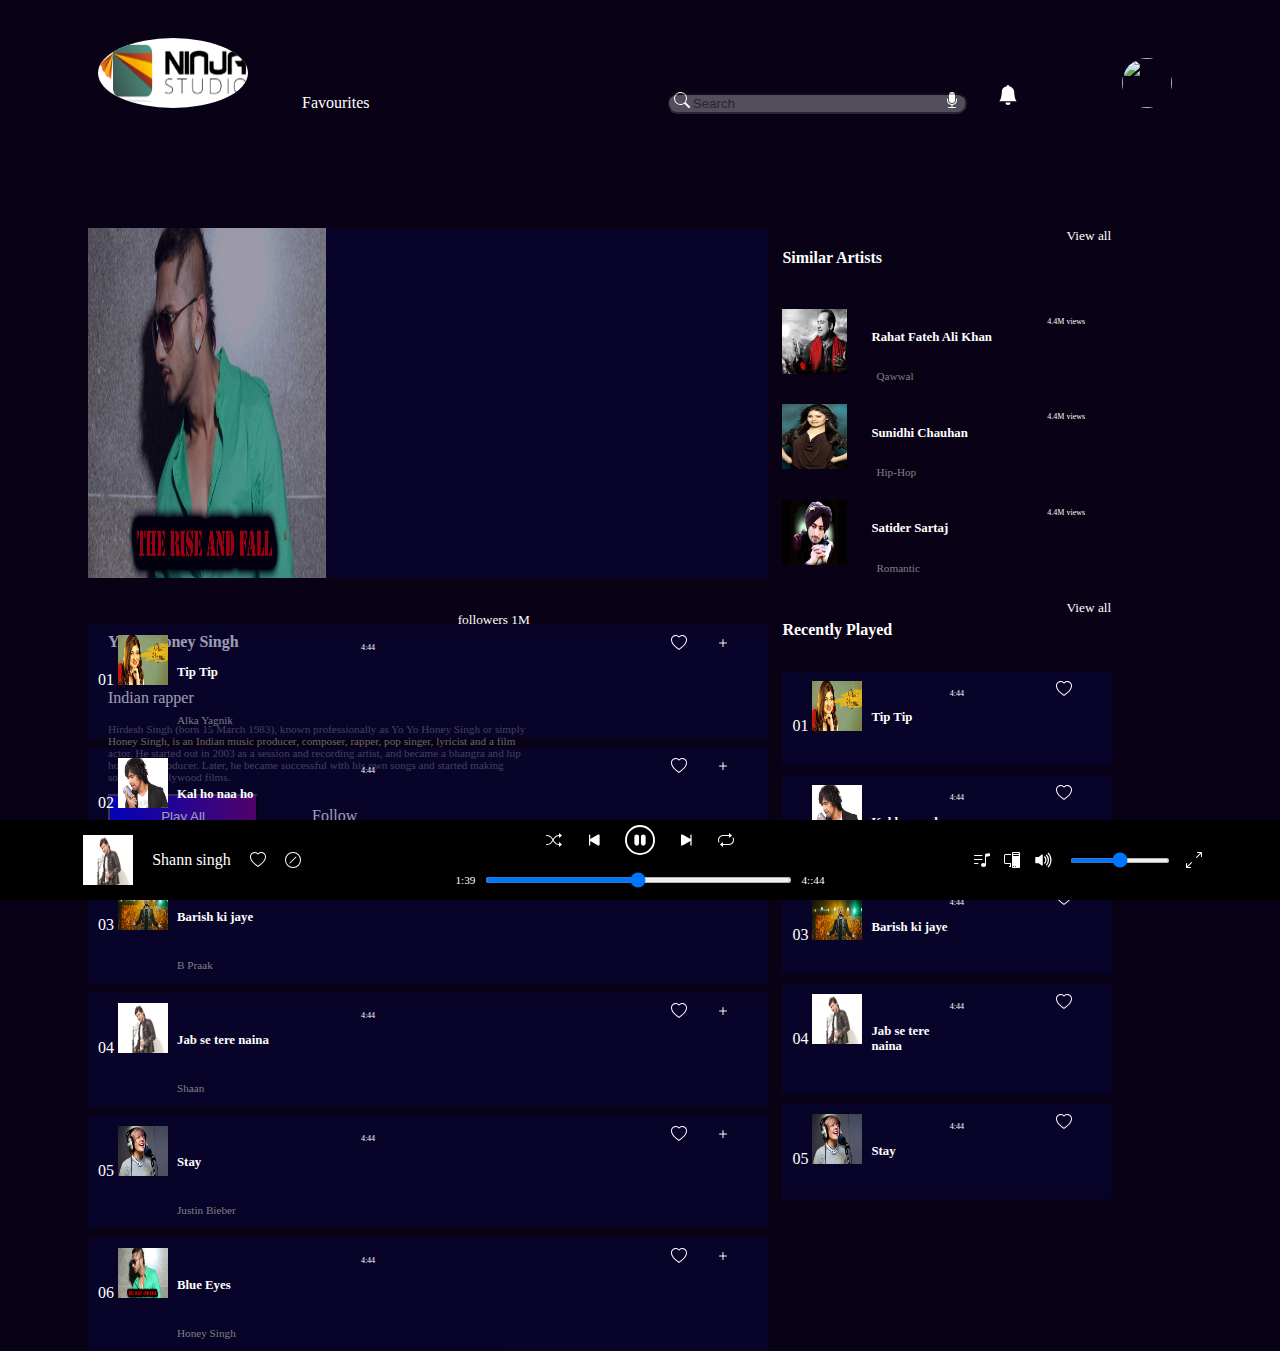
==== main.html @ 6ffce65a "first-Commit" ====
<!DOCTYPE html>
<html lang="en">
<head>

    <meta charset="UTF-8">
    <meta name="viewport" content="width=device-width, initial-scale=1.0">
    <link href="https://cdn.jsdelivr.net/npm/bootstrap@5.2.0/dist/css/bootstrap.min.css" rel="stylesheet" integrity="sha384-gH2yIJqKdNHPEq0n4Mqa/HGKIhSkIHeL5AyhkYV8i59U5AR6csBvApHHNl/vI1Bx" crossorigin="anonymous">
    <link href="mainStyle.css" rel="styleSheet" type="text/css">
    <link href="../favicon.ico" rel= "icon" type="image/x-icon">
    <title>Music Player</title>

</head>
<body >
    
  <nav>
    <img src="images/ninja-studio-1600px.png" class="logo-img ">
    <p style="display:inline-block ; margin-left:50px;">Favourites</p>
    
    
    <div style="display:inline-block;" class="search-bar">
      <div class="lens">
      <svg xmlns="http://www.w3.org/2000/svg" width="16" height="16" fill="currentColor" class="bi bi-search search-icon" viewBox="0 0 16 16">
        <path d="M11.742 10.344a6.5 6.5 0 1 0-1.397 1.398h-.001c.03.04.062.078.098.115l3.85 3.85a1 1 0 0 0 1.415-1.414l-3.85-3.85a1.007 1.007 0 0 0-.115-.1zM12 6.5a5.5 5.5 0 1 1-11 0 5.5 5.5 0 0 1 11 0z"/>
      </svg>
    </div>
    
        <input  type="search" placeholder="&nbsp; &nbsp; &nbsp; Search" class="nav-input">
      
      <div class="mic">
      <svg xmlns="http://www.w3.org/2000/svg" width="16" height="16" fill="currentColor" class="bi bi-mic-fill" viewBox="0 0 16 16">
        <path d="M5 3a3 3 0 0 1 6 0v5a3 3 0 0 1-6 0V3z"/>
        <path d="M3.5 6.5A.5.5 0 0 1 4 7v1a4 4 0 0 0 8 0V7a.5.5 0 0 1 1 0v1a5 5 0 0 1-4.5 4.975V15h3a.5.5 0 0 1 0 1h-7a.5.5 0 0 1 0-1h3v-2.025A5 5 0 0 1 3 8V7a.5.5 0 0 1 .5-.5z"/>
      </svg>
    </div>
    </div>
    <svg xmlns="http://www.w3.org/2000/svg" width="20" height="20" fill="currentColor" class="bi bi-bell-fill bell-icon" viewBox="0 0 16 16">
      <path d="M8 16a2 2 0 0 0 2-2H6a2 2 0 0 0 2 2zm.995-14.901a1 1 0 1 0-1.99 0A5.002 5.002 0 0 0 3 6c0 1.098-.5 6-2 7h14c-1.5-1-2-5.902-2-7 0-2.42-1.72-4.44-4.005-4.901z"/>
    </svg>
    
    <img src="../arya.jpg" id="my-image">
    
  </nav>



  <section>

    <div id="main-song">
      <img src="images/the-rise-and-fall-of-yo-yo-honey-singh-2.jpg" class="card" >
      <div id="song-desc">
        <div class="song-heading">
        <h4 class="main-song-name">Yo Yo Honey Singh</h4>
        <small >followers 1M</small>
      </div>
        <p >Indian rapper</p>
        <p class="about-song"> 
          Hirdesh Singh (born 15 March 1983), known professionally as Yo Yo Honey Singh or simply Honey Singh, is an 
          Indian music producer, composer, rapper, pop singer, lyricist and a film actor. He started out in 2003 as 
          a session and recording artist, and became a bhangra and hip hop music producer. Later, he became successful 
          with his own songs and started making songs for Bollywood films.
        </p>
        <button type="submit" class="play-all">Play All</button>
        <p style="display: inline; margin-left:50px;">Follow</p>
        <p style="font-size:0.7rem;">247 Tracks | 19 albums</p>
      </div>
      
    </div>


    <div class="main-aside">
      <div class="song-heading">
        <h4 class="main-song-name">Similar Artists</h4>
        <small >View all</small>
      </div>

      <div>
        <div class="singer">
        <img src="images/rahat-fateh-ali-khan.jpeg" class="singer-img card">

        <div class="aside-song">
          <div class="name-views">
            <h5 class="singer-name">Rahat Fateh Ali Khan</h5>
            <p class="views"> 4.4M views</p>
          </div>
          <p class="singer-type">Qawwal</p>
        </div>
        </div>  

        <div class="singer">
          <img src="images/sunidhi-chauhan.jpeg" class="singer-img card">
  
          <div class="aside-song">
            <div class="name-views">
              <h5 class="singer-name">Sunidhi Chauhan</h5>
              <p class="views"> 4.4M views</p>
            </div>
            <p class="singer-type">Hip-Hop</p>
          </div>
          </div>  

          <div class="singer">
            <img src="images/satinder-sartaj.jpeg" class="singer-img card">
    
            <div class="aside-song">
              <div class="name-views">
                <h5 class="singer-name">Satider Sartaj</h5>
                <p class="views"> 4.4M views</p>
              </div>
              <p class="singer-type">Romantic</p>
            </div>
            </div>  
      </div>

    </div>

  </section>

  <section>
    <div id="song-list">
      <div  class="ind-song">
        <span>01</span>
        <img src="images/alka-yagnik.jpeg" class="song-img card">
        <div class="song-about">
          <div class="name-time">
            <h6 class="singer-name">Tip Tip </h6>
            <p class="views">4:44</p>
          </div>
          <p class="singer-type">Alka Yagnik</p>
        </div>
        <div class="like-add-icons">
          <svg xmlns="http://www.w3.org/2000/svg" width="16" height="16" fill="currentColor" class="bi bi-heart like" viewBox="0 0 16 16">
            <path d="m8 2.748-.717-.737C5.6.281 2.514.878 1.4 3.053c-.523 1.023-.641 2.5.314 4.385.92 1.815 2.834 3.989 6.286 6.357 3.452-2.368 5.365-4.542 6.286-6.357.955-1.886.838-3.362.314-4.385C13.486.878 10.4.28 8.717 2.01L8 2.748zM8 15C-7.333 4.868 3.279-3.04 7.824 1.143c.06.055.119.112.176.171a3.12 3.12 0 0 1 .176-.17C12.72-3.042 23.333 4.867 8 15z"/>
          </svg>
          <span>&nbsp; &nbsp; &nbsp;</span>
          <svg xmlns="http://www.w3.org/2000/svg" width="16" height="16" fill="currentColor" class="bi bi-plus add" viewBox="0 0 16 16">
            <path d="M8 4a.5.5 0 0 1 .5.5v3h3a.5.5 0 0 1 0 1h-3v3a.5.5 0 0 1-1 0v-3h-3a.5.5 0 0 1 0-1h3v-3A.5.5 0 0 1 8 4z"/>
          </svg>
        </div>
      </div>

      <div  class="ind-song">
        <span>02</span>
        <img src="images/sonu-nigam.jpeg" class="song-img card">
        <div class="song-about">
          <div class="name-time">
            <h6 class="singer-name">Kal ho naa ho </h6>
            <p class="views">4:44</p>
          </div>
          <p class="singer-type">sonu Nigam</p>
        </div>
        <div class="like-add-icons">
          <svg xmlns="http://www.w3.org/2000/svg" width="16" height="16" fill="currentColor" class="bi bi-heart like" viewBox="0 0 16 16">
            <path d="m8 2.748-.717-.737C5.6.281 2.514.878 1.4 3.053c-.523 1.023-.641 2.5.314 4.385.92 1.815 2.834 3.989 6.286 6.357 3.452-2.368 5.365-4.542 6.286-6.357.955-1.886.838-3.362.314-4.385C13.486.878 10.4.28 8.717 2.01L8 2.748zM8 15C-7.333 4.868 3.279-3.04 7.824 1.143c.06.055.119.112.176.171a3.12 3.12 0 0 1 .176-.17C12.72-3.042 23.333 4.867 8 15z"/>
          </svg>
          <span>&nbsp; &nbsp; &nbsp;</span>
          <svg xmlns="http://www.w3.org/2000/svg" width="16" height="16" fill="currentColor" class="bi bi-plus add" viewBox="0 0 16 16">
            <path d="M8 4a.5.5 0 0 1 .5.5v3h3a.5.5 0 0 1 0 1h-3v3a.5.5 0 0 1-1 0v-3h-3a.5.5 0 0 1 0-1h3v-3A.5.5 0 0 1 8 4z"/>
          </svg>
        </div>
      </div>

      <div  class="ind-song">
        <span>03</span>
        <img src="images/b-praak.jpeg" class="song-img card">
        <div class="song-about">
          <div class="name-time">
            <h6 class="singer-name">Barish ki jaye</h6>
            <p class="views">4:44</p>
          </div>
          <p class="singer-type">B Praak</p>
        </div>
        <div class="like-add-icons">
          <svg xmlns="http://www.w3.org/2000/svg" width="16" height="16" fill="currentColor" class="bi bi-heart like" viewBox="0 0 16 16">
            <path d="m8 2.748-.717-.737C5.6.281 2.514.878 1.4 3.053c-.523 1.023-.641 2.5.314 4.385.92 1.815 2.834 3.989 6.286 6.357 3.452-2.368 5.365-4.542 6.286-6.357.955-1.886.838-3.362.314-4.385C13.486.878 10.4.28 8.717 2.01L8 2.748zM8 15C-7.333 4.868 3.279-3.04 7.824 1.143c.06.055.119.112.176.171a3.12 3.12 0 0 1 .176-.17C12.72-3.042 23.333 4.867 8 15z"/>
          </svg>
          <span>&nbsp; &nbsp; &nbsp;</span>
          <svg xmlns="http://www.w3.org/2000/svg" width="16" height="16" fill="currentColor" class="bi bi-plus add" viewBox="0 0 16 16">
            <path d="M8 4a.5.5 0 0 1 .5.5v3h3a.5.5 0 0 1 0 1h-3v3a.5.5 0 0 1-1 0v-3h-3a.5.5 0 0 1 0-1h3v-3A.5.5 0 0 1 8 4z"/>
          </svg>
        </div>
      </div>

      <div  class="ind-song">
        <span>04</span>
        <img src="images/shaan.jpeg" class="song-img card">
        <div class="song-about">
          <div class="name-time">
            <h6 class="singer-name">Jab se tere naina </h6>
            <p class="views">4:44</p>
          </div>
          <p class="singer-type">Shaan</p>
        </div>
        <div class="like-add-icons">
          <svg xmlns="http://www.w3.org/2000/svg" width="16" height="16" fill="currentColor" class="bi bi-heart like" viewBox="0 0 16 16">
            <path d="m8 2.748-.717-.737C5.6.281 2.514.878 1.4 3.053c-.523 1.023-.641 2.5.314 4.385.92 1.815 2.834 3.989 6.286 6.357 3.452-2.368 5.365-4.542 6.286-6.357.955-1.886.838-3.362.314-4.385C13.486.878 10.4.28 8.717 2.01L8 2.748zM8 15C-7.333 4.868 3.279-3.04 7.824 1.143c.06.055.119.112.176.171a3.12 3.12 0 0 1 .176-.17C12.72-3.042 23.333 4.867 8 15z"/>
          </svg>
          <span>&nbsp; &nbsp; &nbsp;</span>
          <svg xmlns="http://www.w3.org/2000/svg" width="16" height="16" fill="currentColor" class="bi bi-plus add" viewBox="0 0 16 16">
            <path d="M8 4a.5.5 0 0 1 .5.5v3h3a.5.5 0 0 1 0 1h-3v3a.5.5 0 0 1-1 0v-3h-3a.5.5 0 0 1 0-1h3v-3A.5.5 0 0 1 8 4z"/>
          </svg>
        </div>
      </div>

      <div  class="ind-song">
        <span>05</span>
        <img src="images/justin.jpeg" class="song-img card">
        <div class="song-about">
          <div class="name-time">
            <h6 class="singer-name">Stay</h6>
            <p class="views">4:44</p>
          </div>
          <p class="singer-type">Justin Bieber </p>
        </div>
        <div class="like-add-icons">
          <svg xmlns="http://www.w3.org/2000/svg" width="16" height="16" fill="currentColor" class="bi bi-heart like" viewBox="0 0 16 16">
            <path d="m8 2.748-.717-.737C5.6.281 2.514.878 1.4 3.053c-.523 1.023-.641 2.5.314 4.385.92 1.815 2.834 3.989 6.286 6.357 3.452-2.368 5.365-4.542 6.286-6.357.955-1.886.838-3.362.314-4.385C13.486.878 10.4.28 8.717 2.01L8 2.748zM8 15C-7.333 4.868 3.279-3.04 7.824 1.143c.06.055.119.112.176.171a3.12 3.12 0 0 1 .176-.17C12.72-3.042 23.333 4.867 8 15z"/>
          </svg>
          <span>&nbsp; &nbsp; &nbsp;</span>
          <svg xmlns="http://www.w3.org/2000/svg" width="16" height="16" fill="currentColor" class="bi bi-plus add" viewBox="0 0 16 16">
            <path d="M8 4a.5.5 0 0 1 .5.5v3h3a.5.5 0 0 1 0 1h-3v3a.5.5 0 0 1-1 0v-3h-3a.5.5 0 0 1 0-1h3v-3A.5.5 0 0 1 8 4z"/>
          </svg>
        </div>
      </div>

      <div  class="ind-song">
        <span>06</span>
        <img src="images/the-rise-and-fall-of-yo-yo-honey-singh-2.jpg" class="song-img card">
        <div class="song-about">
          <div class="name-time">
            <h6 class="singer-name">Blue Eyes</h6>
            <p class="views">4:44</p>
          </div>
          <p class="singer-type">Honey Singh</p>
        </div>
        <div class="like-add-icons">
          <svg xmlns="http://www.w3.org/2000/svg" width="16" height="16" fill="currentColor" class="bi bi-heart like" viewBox="0 0 16 16">
            <path d="m8 2.748-.717-.737C5.6.281 2.514.878 1.4 3.053c-.523 1.023-.641 2.5.314 4.385.92 1.815 2.834 3.989 6.286 6.357 3.452-2.368 5.365-4.542 6.286-6.357.955-1.886.838-3.362.314-4.385C13.486.878 10.4.28 8.717 2.01L8 2.748zM8 15C-7.333 4.868 3.279-3.04 7.824 1.143c.06.055.119.112.176.171a3.12 3.12 0 0 1 .176-.17C12.72-3.042 23.333 4.867 8 15z"/>
          </svg>
          <span>&nbsp; &nbsp; &nbsp;</span>
          <svg xmlns="http://www.w3.org/2000/svg" width="16" height="16" fill="currentColor" class="bi bi-plus add" viewBox="0 0 16 16">
            <path d="M8 4a.5.5 0 0 1 .5.5v3h3a.5.5 0 0 1 0 1h-3v3a.5.5 0 0 1-1 0v-3h-3a.5.5 0 0 1 0-1h3v-3A.5.5 0 0 1 8 4z"/>
          </svg>
        </div>
      </div>


    </div>




    <div class="second-aside">
      <div class="song-heading">
        <h4 class="main-song-name">Recently Played</h4>
        <small >View all</small>
      </div>

      <div id="recent-song-list">
      <div  class="ind-song">
        <span>01</span>
        <img src="images/alka-yagnik.jpeg" class="song-img card">
        <div class="song-about">
          <div class="name-time">
            <h6 class="singer-name">Tip Tip </h6>
            <p class="views">4:44</p>
          </div>
          
        </div>
        <div class="recent-like-add-icons">
          <svg xmlns="http://www.w3.org/2000/svg" width="16" height="16" fill="currentColor" class="bi bi-heart like" viewBox="0 0 16 16">
            <path d="m8 2.748-.717-.737C5.6.281 2.514.878 1.4 3.053c-.523 1.023-.641 2.5.314 4.385.92 1.815 2.834 3.989 6.286 6.357 3.452-2.368 5.365-4.542 6.286-6.357.955-1.886.838-3.362.314-4.385C13.486.878 10.4.28 8.717 2.01L8 2.748zM8 15C-7.333 4.868 3.279-3.04 7.824 1.143c.06.055.119.112.176.171a3.12 3.12 0 0 1 .176-.17C12.72-3.042 23.333 4.867 8 15z"/>
          </svg>
         
        </div>
      </div>

      <div  class="ind-song">
        <span>02</span>
        <img src="images/sonu-nigam.jpeg" class="song-img card">
        <div class="song-about">
          <div class="name-time">
            <h6 class="singer-name">Kal ho naa ho </h6>
            <p class="views">4:44</p>
          </div>
          
        </div>
        <div class="recent-like-add-icons">
          <svg xmlns="http://www.w3.org/2000/svg" width="16" height="16" fill="currentColor" class="bi bi-heart like" viewBox="0 0 16 16">
            <path d="m8 2.748-.717-.737C5.6.281 2.514.878 1.4 3.053c-.523 1.023-.641 2.5.314 4.385.92 1.815 2.834 3.989 6.286 6.357 3.452-2.368 5.365-4.542 6.286-6.357.955-1.886.838-3.362.314-4.385C13.486.878 10.4.28 8.717 2.01L8 2.748zM8 15C-7.333 4.868 3.279-3.04 7.824 1.143c.06.055.119.112.176.171a3.12 3.12 0 0 1 .176-.17C12.72-3.042 23.333 4.867 8 15z"/>
          </svg>
          
        </div>
      </div>

      <div  class="ind-song">
        <span>03</span>
        <img src="images/b-praak.jpeg" class="song-img card">
        <div class="song-about">
          <div class="name-time">
            <h6 class="singer-name">Barish ki jaye</h6>
            <p class="views">4:44</p>
          </div>
          
        </div>
        <div class="recent-like-add-icons">
          <svg xmlns="http://www.w3.org/2000/svg" width="16" height="16" fill="currentColor" class="bi bi-heart like" viewBox="0 0 16 16">
            <path d="m8 2.748-.717-.737C5.6.281 2.514.878 1.4 3.053c-.523 1.023-.641 2.5.314 4.385.92 1.815 2.834 3.989 6.286 6.357 3.452-2.368 5.365-4.542 6.286-6.357.955-1.886.838-3.362.314-4.385C13.486.878 10.4.28 8.717 2.01L8 2.748zM8 15C-7.333 4.868 3.279-3.04 7.824 1.143c.06.055.119.112.176.171a3.12 3.12 0 0 1 .176-.17C12.72-3.042 23.333 4.867 8 15z"/>
          </svg>
          
        </div>
      </div>

      <div  class="ind-song">
        <span>04</span>
        <img src="images/shaan.jpeg" class="song-img card">
        <div class="song-about">
          <div class="name-time">
            <h6 class="singer-name">Jab se tere naina </h6>
            <p class="views">4:44</p>
          </div>
          
        </div>
        <div class="recent-like-add-icons">
          <svg xmlns="http://www.w3.org/2000/svg" width="16" height="16" fill="currentColor" class="bi bi-heart like" viewBox="0 0 16 16">
            <path d="m8 2.748-.717-.737C5.6.281 2.514.878 1.4 3.053c-.523 1.023-.641 2.5.314 4.385.92 1.815 2.834 3.989 6.286 6.357 3.452-2.368 5.365-4.542 6.286-6.357.955-1.886.838-3.362.314-4.385C13.486.878 10.4.28 8.717 2.01L8 2.748zM8 15C-7.333 4.868 3.279-3.04 7.824 1.143c.06.055.119.112.176.171a3.12 3.12 0 0 1 .176-.17C12.72-3.042 23.333 4.867 8 15z"/>
          </svg>
          
        </div>
      </div>

      <div  class="ind-song">
        <span>05</span>
        <img src="images/justin.jpeg" class="song-img card">
        <div class="song-about">
          <div class="name-time">
            <h6 class="singer-name">Stay</h6>
            <p class="views">4:44</p>
          </div>
          
        </div>
        <div class="recent-like-add-icons">
          <svg xmlns="http://www.w3.org/2000/svg" width="16" height="16" fill="currentColor" class="bi bi-heart like" viewBox="0 0 16 16">
            <path d="m8 2.748-.717-.737C5.6.281 2.514.878 1.4 3.053c-.523 1.023-.641 2.5.314 4.385.92 1.815 2.834 3.989 6.286 6.357 3.452-2.368 5.365-4.542 6.286-6.357.955-1.886.838-3.362.314-4.385C13.486.878 10.4.28 8.717 2.01L8 2.748zM8 15C-7.333 4.868 3.279-3.04 7.824 1.143c.06.055.119.112.176.171a3.12 3.12 0 0 1 .176-.17C12.72-3.042 23.333 4.867 8 15z"/>
          </svg>
          
        </div>
      </div>
    </div>

    </div>
  </section>
  

  <!-- <audio controls class="song">
    <source src="../yaroSbduakro.mpeg" type="audio/mpeg">
  </audio> -->

  <!-- <div class="song-track">
    
  </div> -->
  <div class="bottom-music-player">
    <div class="song-div">
        
        <img src="images/shaan.jpeg" class="song-img card">
        <p>Shann singh</p>
        <svg xmlns="http://www.w3.org/2000/svg" width="16" height="16" fill="currentColor" class="bi bi-heart like" viewBox="0 0 16 16">
            <path d="m8 2.748-.717-.737C5.6.281 2.514.878 1.4 3.053c-.523 1.023-.641 2.5.314 4.385.92 1.815 2.834 3.989 6.286 6.357 3.452-2.368 5.365-4.542 6.286-6.357.955-1.886.838-3.362.314-4.385C13.486.878 10.4.28 8.717 2.01L8 2.748zM8 15C-7.333 4.868 3.279-3.04 7.824 1.143c.06.055.119.112.176.171a3.12 3.12 0 0 1 .176-.17C12.72-3.042 23.333 4.867 8 15z"/>
        </svg>
        <svg xmlns="http://www.w3.org/2000/svg" width="16" height="16" fill="currentColor" class="bi bi-slash-circle" viewBox="0 0 16 16">
            <path d="M8 15A7 7 0 1 1 8 1a7 7 0 0 1 0 14zm0 1A8 8 0 1 0 8 0a8 8 0 0 0 0 16z"/>
            <path d="M11.354 4.646a.5.5 0 0 0-.708 0l-6 6a.5.5 0 0 0 .708.708l6-6a.5.5 0 0 0 0-.708z"/>
        </svg>
    </div>  

    <div class="music-control">
        <div class="control-icons">
            <svg xmlns="http://www.w3.org/2000/svg" width="16" height="16" fill="currentColor" class="bi bi-shuffle" viewBox="0 0 16 16">
                <path fill-rule="evenodd" d="M0 3.5A.5.5 0 0 1 .5 3H1c2.202 0 3.827 1.24 4.874 2.418.49.552.865 1.102 1.126 1.532.26-.43.636-.98 1.126-1.532C9.173 4.24 10.798 3 13 3v1c-1.798 0-3.173 1.01-4.126 2.082A9.624 9.624 0 0 0 7.556 8a9.624 9.624 0 0 0 1.317 1.918C9.828 10.99 11.204 12 13 12v1c-2.202 0-3.827-1.24-4.874-2.418A10.595 10.595 0 0 1 7 9.05c-.26.43-.636.98-1.126 1.532C4.827 11.76 3.202 13 1 13H.5a.5.5 0 0 1 0-1H1c1.798 0 3.173-1.01 4.126-2.082A9.624 9.624 0 0 0 6.444 8a9.624 9.624 0 0 0-1.317-1.918C4.172 5.01 2.796 4 1 4H.5a.5.5 0 0 1-.5-.5z"/>
                <path d="M13 5.466V1.534a.25.25 0 0 1 .41-.192l2.36 1.966c.12.1.12.284 0 .384l-2.36 1.966a.25.25 0 0 1-.41-.192zm0 9v-3.932a.25.25 0 0 1 .41-.192l2.36 1.966c.12.1.12.284 0 .384l-2.36 1.966a.25.25 0 0 1-.41-.192z"/>
            </svg>
            <svg xmlns="http://www.w3.org/2000/svg" width="20" height="20" fill="currentColor" class="bi bi-skip-start-fill" viewBox="0 0 16 16">
                <path d="M4 4a.5.5 0 0 1 1 0v3.248l6.267-3.636c.54-.313 1.232.066 1.232.696v7.384c0 .63-.692 1.01-1.232.697L5 8.753V12a.5.5 0 0 1-1 0V4z"/>
              </svg>
            <svg xmlns="http://www.w3.org/2000/svg" width="30" height="30" fill="currentColor" class="bi bi-pause-circle" viewBox="0 0 16 16">
                <path d="M8 15A7 7 0 1 1 8 1a7 7 0 0 1 0 14zm0 1A8 8 0 1 0 8 0a8 8 0 0 0 0 16z"/>
                <path d="M5 6.25a1.25 1.25 0 1 1 2.5 0v3.5a1.25 1.25 0 1 1-2.5 0v-3.5zm3.5 0a1.25 1.25 0 1 1 2.5 0v3.5a1.25 1.25 0 1 1-2.5 0v-3.5z"/>
            </svg>
            <svg xmlns="http://www.w3.org/2000/svg" width="20" height="20" fill="currentColor" class="bi bi-skip-end-fill" viewBox="0 0 16 16">
                <path d="M12.5 4a.5.5 0 0 0-1 0v3.248L5.233 3.612C4.693 3.3 4 3.678 4 4.308v7.384c0 .63.692 1.01 1.233.697L11.5 8.753V12a.5.5 0 0 0 1 0V4z"/>
            </svg>
            <svg xmlns="http://www.w3.org/2000/svg" width="16" height="16" fill="currentColor" class="bi bi-repeat" viewBox="0 0 16 16">
                <path d="M11 5.466V4H5a4 4 0 0 0-3.584 5.777.5.5 0 1 1-.896.446A5 5 0 0 1 5 3h6V1.534a.25.25 0 0 1 .41-.192l2.36 1.966c.12.1.12.284 0 .384l-2.36 1.966a.25.25 0 0 1-.41-.192Zm3.81.086a.5.5 0 0 1 .67.225A5 5 0 0 1 11 13H5v1.466a.25.25 0 0 1-.41.192l-2.36-1.966a.25.25 0 0 1 0-.384l2.36-1.966a.25.25 0 0 1 .41.192V12h6a4 4 0 0 0 3.585-5.777.5.5 0 0 1 .225-.67Z"/>
            </svg>
        </div>
        <div class="music-range">
            <spna>1:39</spna>
            <input type="range" min="0" max="100">
            <spna>4::44</spna>
        </div>
    </div>

    <div class="volume-div">
        <svg xmlns="http://www.w3.org/2000/svg" width="16" height="16" fill="currentColor" class="bi bi-music-note-list" viewBox="0 0 16 16">
            <path d="M12 13c0 1.105-1.12 2-2.5 2S7 14.105 7 13s1.12-2 2.5-2 2.5.895 2.5 2z"/>
            <path fill-rule="evenodd" d="M12 3v10h-1V3h1z"/>
            <path d="M11 2.82a1 1 0 0 1 .804-.98l3-.6A1 1 0 0 1 16 2.22V4l-5 1V2.82z"/>
            <path fill-rule="evenodd" d="M0 11.5a.5.5 0 0 1 .5-.5H4a.5.5 0 0 1 0 1H.5a.5.5 0 0 1-.5-.5zm0-4A.5.5 0 0 1 .5 7H8a.5.5 0 0 1 0 1H.5a.5.5 0 0 1-.5-.5zm0-4A.5.5 0 0 1 .5 3H8a.5.5 0 0 1 0 1H.5a.5.5 0 0 1-.5-.5z"/>
        </svg>
        <svg xmlns="http://www.w3.org/2000/svg" width="16" height="16" fill="currentColor" class="bi bi-pc-display" viewBox="0 0 16 16">
            <path d="M8 1a1 1 0 0 1 1-1h6a1 1 0 0 1 1 1v14a1 1 0 0 1-1 1H9a1 1 0 0 1-1-1V1Zm1 13.5a.5.5 0 1 0 1 0 .5.5 0 0 0-1 0Zm2 0a.5.5 0 1 0 1 0 .5.5 0 0 0-1 0ZM9.5 1a.5.5 0 0 0 0 1h5a.5.5 0 0 0 0-1h-5ZM9 3.5a.5.5 0 0 0 .5.5h5a.5.5 0 0 0 0-1h-5a.5.5 0 0 0-.5.5ZM1.5 2A1.5 1.5 0 0 0 0 3.5v7A1.5 1.5 0 0 0 1.5 12H6v2h-.5a.5.5 0 0 0 0 1H7v-4H1.5a.5.5 0 0 1-.5-.5v-7a.5.5 0 0 1 .5-.5H7V2H1.5Z"/>
        </svg>
        <svg xmlns="http://www.w3.org/2000/svg" width="20" height="20" fill="currentColor" class="bi bi-volume-up-fill" viewBox="0 0 16 16">
            <path d="M11.536 14.01A8.473 8.473 0 0 0 14.026 8a8.473 8.473 0 0 0-2.49-6.01l-.708.707A7.476 7.476 0 0 1 13.025 8c0 2.071-.84 3.946-2.197 5.303l.708.707z"/>
            <path d="M10.121 12.596A6.48 6.48 0 0 0 12.025 8a6.48 6.48 0 0 0-1.904-4.596l-.707.707A5.483 5.483 0 0 1 11.025 8a5.483 5.483 0 0 1-1.61 3.89l.706.706z"/>
            <path d="M8.707 11.182A4.486 4.486 0 0 0 10.025 8a4.486 4.486 0 0 0-1.318-3.182L8 5.525A3.489 3.489 0 0 1 9.025 8 3.49 3.49 0 0 1 8 10.475l.707.707zM6.717 3.55A.5.5 0 0 1 7 4v8a.5.5 0 0 1-.812.39L3.825 10.5H1.5A.5.5 0 0 1 1 10V6a.5.5 0 0 1 .5-.5h2.325l2.363-1.89a.5.5 0 0 1 .529-.06z"/>
        </svg>
        <input type="range" id="points" min="0" max="100">
        <svg xmlns="http://www.w3.org/2000/svg" width="16" height="16" fill="currentColor" class="bi bi-arrows-angle-expand" viewBox="0 0 16 16">
            <path fill-rule="evenodd" d="M5.828 10.172a.5.5 0 0 0-.707 0l-4.096 4.096V11.5a.5.5 0 0 0-1 0v3.975a.5.5 0 0 0 .5.5H4.5a.5.5 0 0 0 0-1H1.732l4.096-4.096a.5.5 0 0 0 0-.707zm4.344-4.344a.5.5 0 0 0 .707 0l4.096-4.096V4.5a.5.5 0 1 0 1 0V.525a.5.5 0 0 0-.5-.5H11.5a.5.5 0 0 0 0 1h2.768l-4.096 4.096a.5.5 0 0 0 0 .707z"/>
        </svg>
    </div>
</div>

  <script src="https://cdn.jsdelivr.net/npm/@popperjs/core@2.11.5/dist/umd/popper.min.js" integrity="sha384-Xe+8cL9oJa6tN/veChSP7q+mnSPaj5Bcu9mPX5F5xIGE0DVittaqT5lorf0EI7Vk" crossorigin="anonymous"></script>
  <script src="https://cdn.jsdelivr.net/npm/bootstrap@5.2.0/dist/js/bootstrap.min.js" integrity="sha384-ODmDIVzN+pFdexxHEHFBQH3/9/vQ9uori45z4JjnFsRydbmQbmL5t1tQ0culUzyK" crossorigin="anonymous"></script>


</body>
</html>
---- mainStyle.css ----
body{
    background-color:#090116;
    padding-top:30px;
    padding-left: 50px;
    padding-right: 50px;
    position: absolute;
}


/*---- nav ----*/
nav{
    background-color:inherit;
    color:white;
}
.logo-img{
    height: 70px;
    width:150px;
    margin-left:40px;
    background-color: white;
    border-radius: 50%;
}

.search-bar{
    display: inline-block;
    margin-left:300px;
}
.nav-input{
    border-radius: 10px;
    width:300px;
    opacity:0.3;
    display: inline;
    transition: all 0.3 ease-in-out;
}

.nav-input:hover{
    transform: scale(1.03,1.03);
}

.lens{
    display: inline;
    margin-bottom: 1px;
    margin-right: -27px;
    
}

.mic{
    margin-bottom: 1px;
    display: inline;
    margin-left:-27px;
}


.bell-icon{
    margin-left:20px;
    margin-bottom: 3px;
}

#my-image{
    height: 50px;
    width:50px;
    border-radius: 50%;
    margin-left:100px;
}



/*-- main --*/

section{
    margin-left:30px;
    height: auto;
    width:auto;
}


#main-song{
    display: inline-block;
    color:white;
    margin-top:100px;
    /* margin-left:30px; */
    height: 350px;
    width:60%;
    background:rgba(7, 8, 71, 0.4);
}

#main-song img{
    height: 100%;
    width:35%;
    opacity: 0.6;
}

#song-desc{
    padding: 20px;
    padding-top: 30px;
    height: 100%;
    width:62%;
    display: inline-block;
    /* margin-left:10px; */
    vertical-align: top;
}

.song-heading{
    display: flex;
    justify-content: space-between;
}

.about-song{
    color:dimgrey;
    font-size:0.7rem;
}

.play-all{
    width:150px;
    height: 45px;
    color:white;
    background-image: linear-gradient(90deg, blue,purple);
}


/*----- aside ----*/
.main-aside{
    width:29%;
    height: 100%;
    color:white;
    display: inline-block;
    vertical-align: top;
    margin-top:100px;
    margin-left:10px;

}

.singer-img{
    margin-top:20px;
    height: 65px;
    width:65px;
}

.aside-song{
    margin-top:20px;
    margin-left:10px;
    display: inline-block;
    width:65%;
    padding-left: 10px;
    vertical-align: top;
}


.name-views{
    display: flex;
    height:auto;
    justify-content: space-between;
}

.singer-name{
    display: inline;
    font-size:0.8rem;
    /* margin-left:10px; */
}

.views{
    display: inline;
    font-size:0.5rem;
    /* margin-left:13px; */
}

.singer-type{
    color:grey;
    display: inline;
    font-size: 0.7rem;
    margin-left:5px;
}



/*------ songs list------*/


#song-list{
    display: inline-block;
    color:white;
    margin-top:15px;
    /* margin-left:30px; */
    /* height: 350px; */
    width:60%;
    
}

.ind-song{
    padding:10px;
    margin-top: 10px;
    background:rgba(7, 8, 71, 0.4);
}
.song-img{
    width:50px;
    height: 50px;
}

.song-about{
    vertical-align: top;
    width:30%;
    display: inline-block;
}

.name-time{
    display:flex;
    justify-content: space-between;
    height: auto;
    width:100%;
    margin-left:5px;
    color:white;
}

.like-add-icons{
    display: inline-block;
    margin-left: 45%;
    vertical-align: top;
    width:10%;
}



/* ----- recently played ----- */
.second-aside{
    /* width:25%;
    height: 100%;
    color:white;
    display: inline-block;
    vertical-align: top;
    margin-top:40px;
    margin-left:10px; */
    width:29%;
    height: 100%;
    color:white;
    display: inline-block;
    vertical-align: top;
    /* margin-top:100px; */
    margin-left:10px;
}

/* .recent-song-list{
    width:100%;
    height: auto;
} */

.recent-like-add-icons{
    display: inline-block;
    margin-left: 30%;
    vertical-align: top;
    width:10%;
}

.song{
    width:90vw;
    /* margin:auto; */
    position: fixed;
    border-radius: 0% !important;
    bottom: 0;
    color:rgba(0,0,0,0.5);
    /* left:40px; */
    background-color: black;
}


/* ----- animation ----*/
.card{
    transition: all 0.4s ease-in-out ;
    display: inline-block;
}

.card:hover{
    transform: scale(1.06,1.06);
    opacity: 0.5;
}

.portfolio-image-container:hover {
    box-shadow: 0 0 20px #74ADC8;
}

    /* @keyframes zoomIn{
        from{
            transform: scale(1,1);
            opacity:1;
        }

        to{
            transform: scale(1.1,1.1);
            opacity: 0.7;
        }
        
    } */


/*---- bottom music player ----*/
.bottom-music-player {
    width: 100%;
    background: #000;
    height: 80px;
    position: fixed;
    bottom: 0;
    display: flex;
    align-items: center;
    justify-content: space-around;
    color:white;
    left:0;
}

.song-div {
    width: 20%;
    height: 80px;
    background: transparent;
    display: flex;
    align-items: center;
    justify-content: space-evenly;
}

.song-img {
    width: 50px;
    height: 50px;
}

.music-control{
    width: 30%;
    height: 80px;
    background: transparent;
    
}

.control-icons{
    width: 60%;
    margin: auto;
    height: 40px;
    display: flex;
    align-items: center;
    justify-content: space-evenly;
}

.music-range{
    width: 100%;
    margin: auto;
    height: 40px;
    display: flex;
    align-items: center;
    justify-content: space-evenly;
    font-size: 0.7rem;
    color:white;
}

.music-range input{
    width:80%;
    height: 6px;
}

.volume-div{
    width: 20%;
    height: 80px;
    background: transparent;
    display: flex;
    align-items: center;
    justify-content: space-evenly;
}
#points{
    width:100px;
    height: 5px;
}
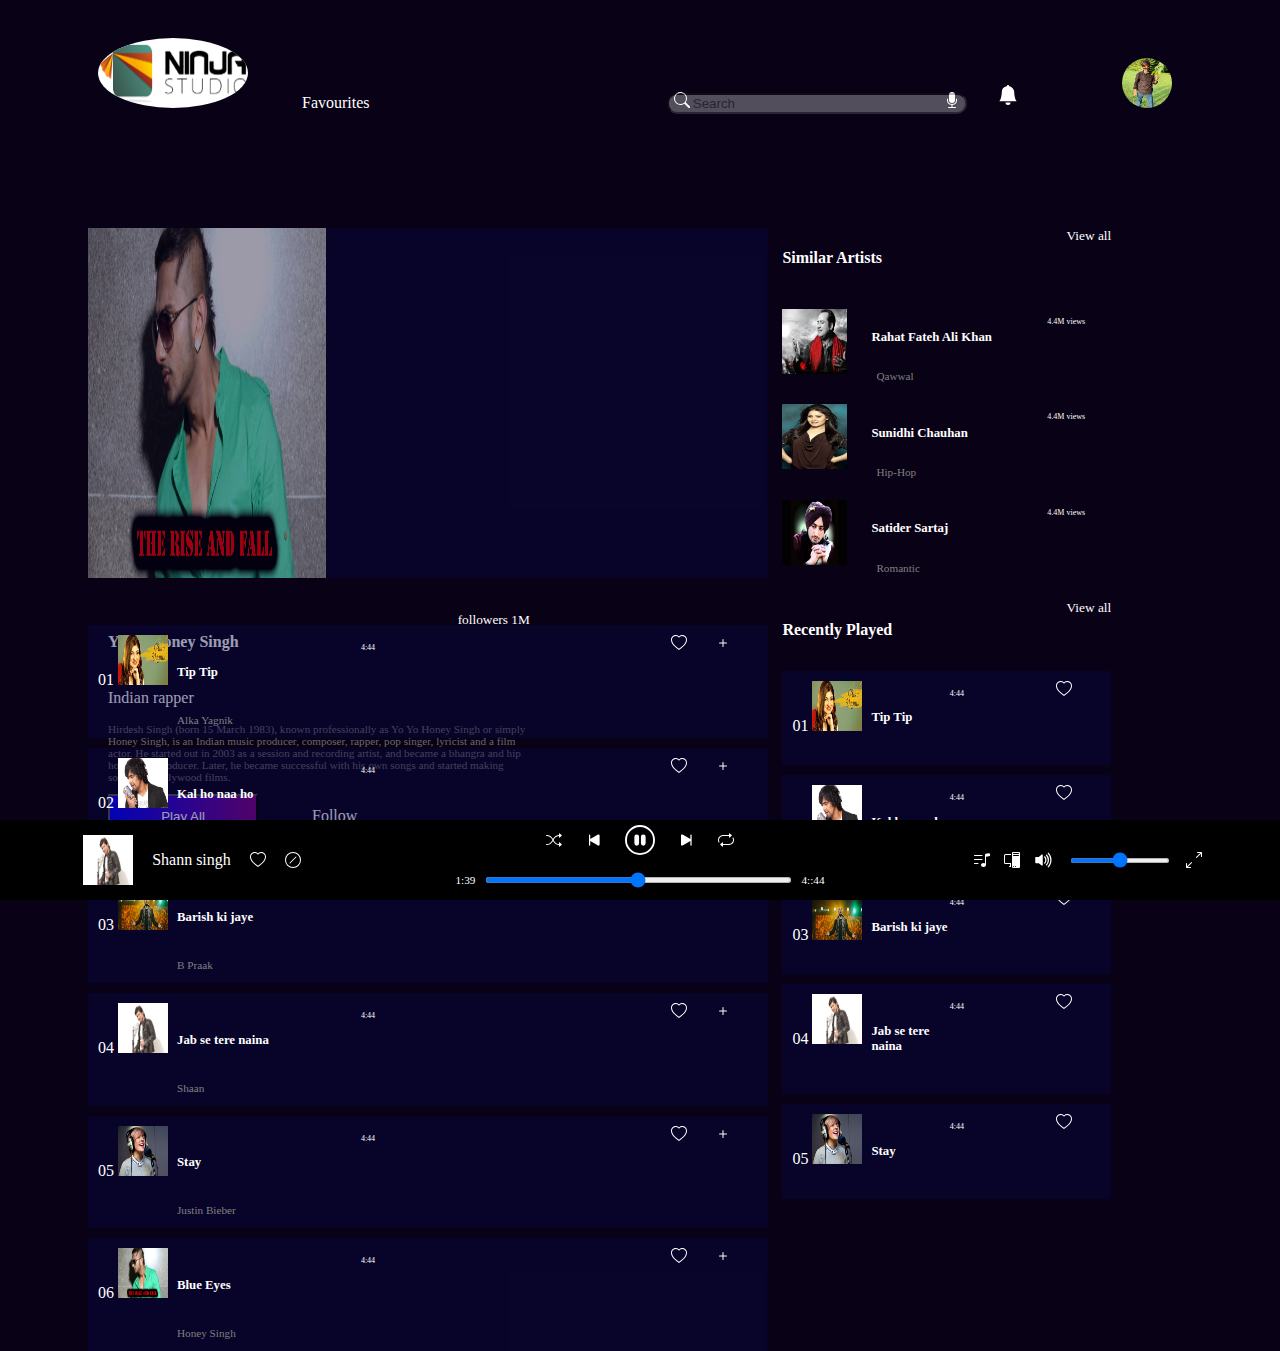
==== commit e56089f1: "a little change" ====
--- a/main.html
+++ b/main.html
@@ -37,7 +37,7 @@
       <path d="M8 16a2 2 0 0 0 2-2H6a2 2 0 0 0 2 2zm.995-14.901a1 1 0 1 0-1.99 0A5.002 5.002 0 0 0 3 6c0 1.098-.5 6-2 7h14c-1.5-1-2-5.902-2-7 0-2.42-1.72-4.44-4.005-4.901z"/>
     </svg>
     
-    <img src="../arya.jpg" id="my-image">
+    <img src="images/arya.jpg" id="my-image">
     
   </nav>
 
